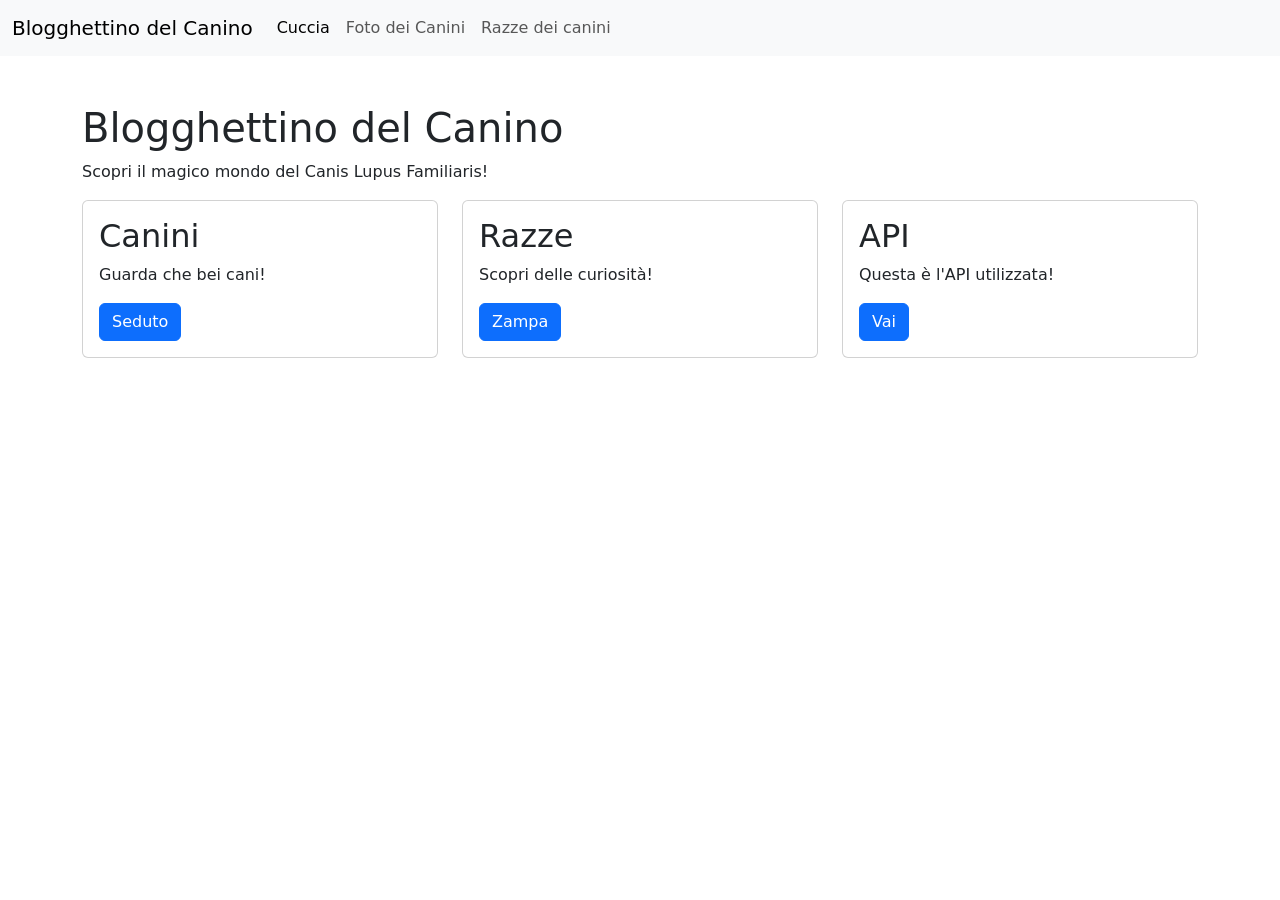
==== index.html @ 276965bc "aggiunto data.json e index.html" ====
<!DOCTYPE html>
<html lang="it">
<head>

    <meta charset="UTF-8">
    <meta name="viewport" content="width=device-width, initial-scale=1.0">
    <link href="https://cdn.jsdelivr.net/npm/bootstrap@5.3.3/dist/css/bootstrap.min.css" rel="stylesheet">
    <link rel="stylesheet" href="style.css">
    <title>Blogghettino del Canino</title>

</head>
<body>

    <nav class="navbar navbar-expand-lg bg-body-tertiary">
    <div class="container-fluid">
        <a class="navbar-brand" href="#">Blogghettino del Canino</a>
        <button class="navbar-toggler" type="button" data-bs-toggle="collapse" data-bs-target="#navbarSupportedContent" aria-controls="navbarSupportedContent" aria-expanded="false" aria-label="Toggle navigation">
        <span class="navbar-toggler-icon"></span>
        </button>
        <div class="collapse navbar-collapse" id="navbarSupportedContent">
        <ul class="navbar-nav me-auto mb-2 mb-lg-0">
            <li class="nav-item">
            <a class="nav-link active" aria-current="page" href="index.html">Cuccia</a>
            </li>

            <li class="nav-item">
            <a class="nav-link" href="galleria.html">Foto dei Canini</a>
            </li>

            <li class="nav-item">
            <a class="nav-link" href="razze.html">Razze dei canini</a>
            </li>

        </ul>
        </div>
    </div>
    </nav>

<main>
    <div class="my-5 container">
        <h1>Blogghettino del Canino</h1>
        <p>Scopri il magico mondo del Canis Lupus Familiaris!</p>

    <div class="row g-4">
    <div class="col-md-4">
        <div class="card">
            <div class="card-body">
                <h2 class="card-title">Canini</h2>
                <p class="card-text">Guarda che bei cani!</p>
                <a href="galleria.html" class="btn btn-primary">Seduto</a>
            </div>
        </div>
    </div>

    <div class="col-md-4">
        <div class="card">
            <div class="card-body">
                <h2 class="card-title">Razze</h2>
                <p class="card-text">Scopri delle curiosità!</p>
                <a href="razze.html" class="btn btn-primary">Zampa</a>
            </div>
        </div>
    </div>

    <div class="col-md-4">
        <div class="card">
            <div class="card-body">
                <h2 class="card-title">API</h2>
                <p class="card-text">Questa è l'API utilizzata!</p>
                <a href="https://dog.ceo/api/breeds/image/random" class="btn btn-primary">Vai</a>
            </div>
        </div>
    </div>
</div>
    </div>

</main>

<script src="https://cdn.jsdelivr.net/npm/bootstrap@5.3.3/dist/js/bootstrap.bundle.min.js"></script>
</body>
</html>
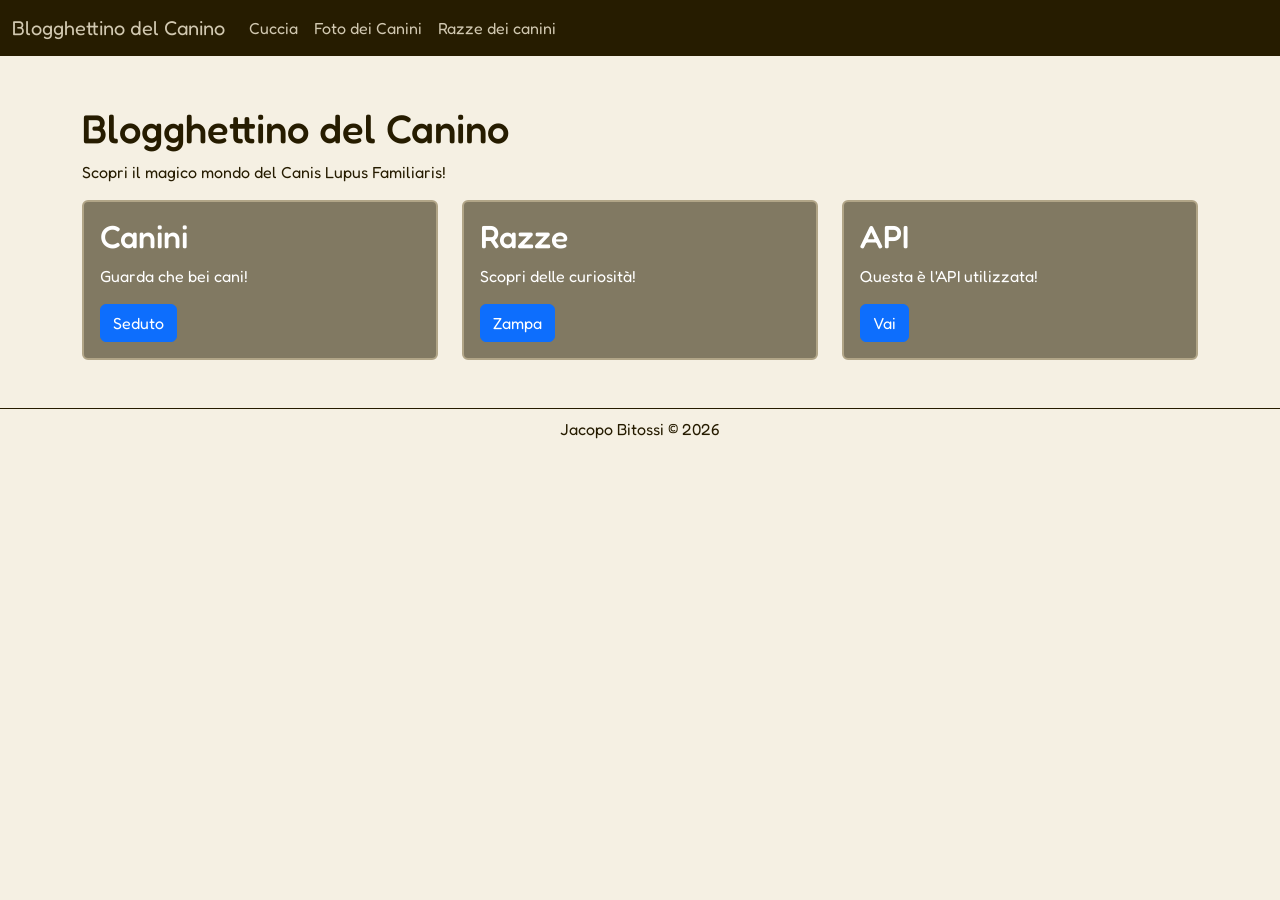
==== commit 0bb8eca5: "aggiunto style.css" ====
--- a/index.html
+++ b/index.html
@@ -5,13 +5,17 @@
     <meta charset="UTF-8">
     <meta name="viewport" content="width=device-width, initial-scale=1.0">
     <link href="https://cdn.jsdelivr.net/npm/bootstrap@5.3.3/dist/css/bootstrap.min.css" rel="stylesheet">
+    
+    <link rel="preconnect" href="https://fonts.googleapis.com">
+    <link rel="preconnect" href="https://fonts.gstatic.com" crossorigin>
+    <link href="https://fonts.googleapis.com/css2?family=Fredoka:wght@300..700&display=swap" rel="stylesheet">
     <link rel="stylesheet" href="style.css">
     <title>Blogghettino del Canino</title>
 
 </head>
 <body>
 
-    <nav class="navbar navbar-expand-lg bg-body-tertiary">
+    <nav class="navbar navbar-expand-lg bg-body-tertiary sticky-top">
     <div class="container-fluid">
         <a class="navbar-brand" href="#">Blogghettino del Canino</a>
         <button class="navbar-toggler" type="button" data-bs-toggle="collapse" data-bs-target="#navbarSupportedContent" aria-controls="navbarSupportedContent" aria-expanded="false" aria-label="Toggle navigation">
@@ -76,6 +80,10 @@
 
 </main>
 
+<footer>
+    <p>Jacopo Bitossi © 2026</p>
+</footer>
+
 <script src="https://cdn.jsdelivr.net/npm/bootstrap@5.3.3/dist/js/bootstrap.bundle.min.js"></script>
 </body>
 </html>
--- a/style.css
+++ b/style.css
@@ -0,0 +1,48 @@
+body {
+    background-color: 	#f5f0e3;
+    color: 	#261c00;
+    font-family: "Fredoka", sans-serif;
+} 
+
+.navbar {
+    background-color: #261c00 !important;
+}
+
+.navbar .nav-link, .navbar .navbar-brand {
+    color: #d1c8b0 !important;
+}
+
+.navbar .nav-link:hover {
+    color: #f5f0e3 !important
+}
+
+td {
+    background-color: 	#f5f0e3  !important;
+    color: 	#261c00  !important;
+    margin: 1000px;
+}
+
+th {
+    background-color: 	#f5f0e3  !important;
+    color: 	#261c00  !important;
+    margin: 1000px;
+}
+
+
+.card {
+    transition: transform 0.2s;
+
+    background-color: #817962 !important;
+    color: #ffffff !important;
+    border: 2px solid #b1a587 !important;
+}
+
+.card:hover {
+    transform: translateY(-8px);
+}
+footer {
+    padding: 0.5rem;
+    color: #261c00;
+    border-top: 1px solid #261c00;
+    text-align: center;
+}
